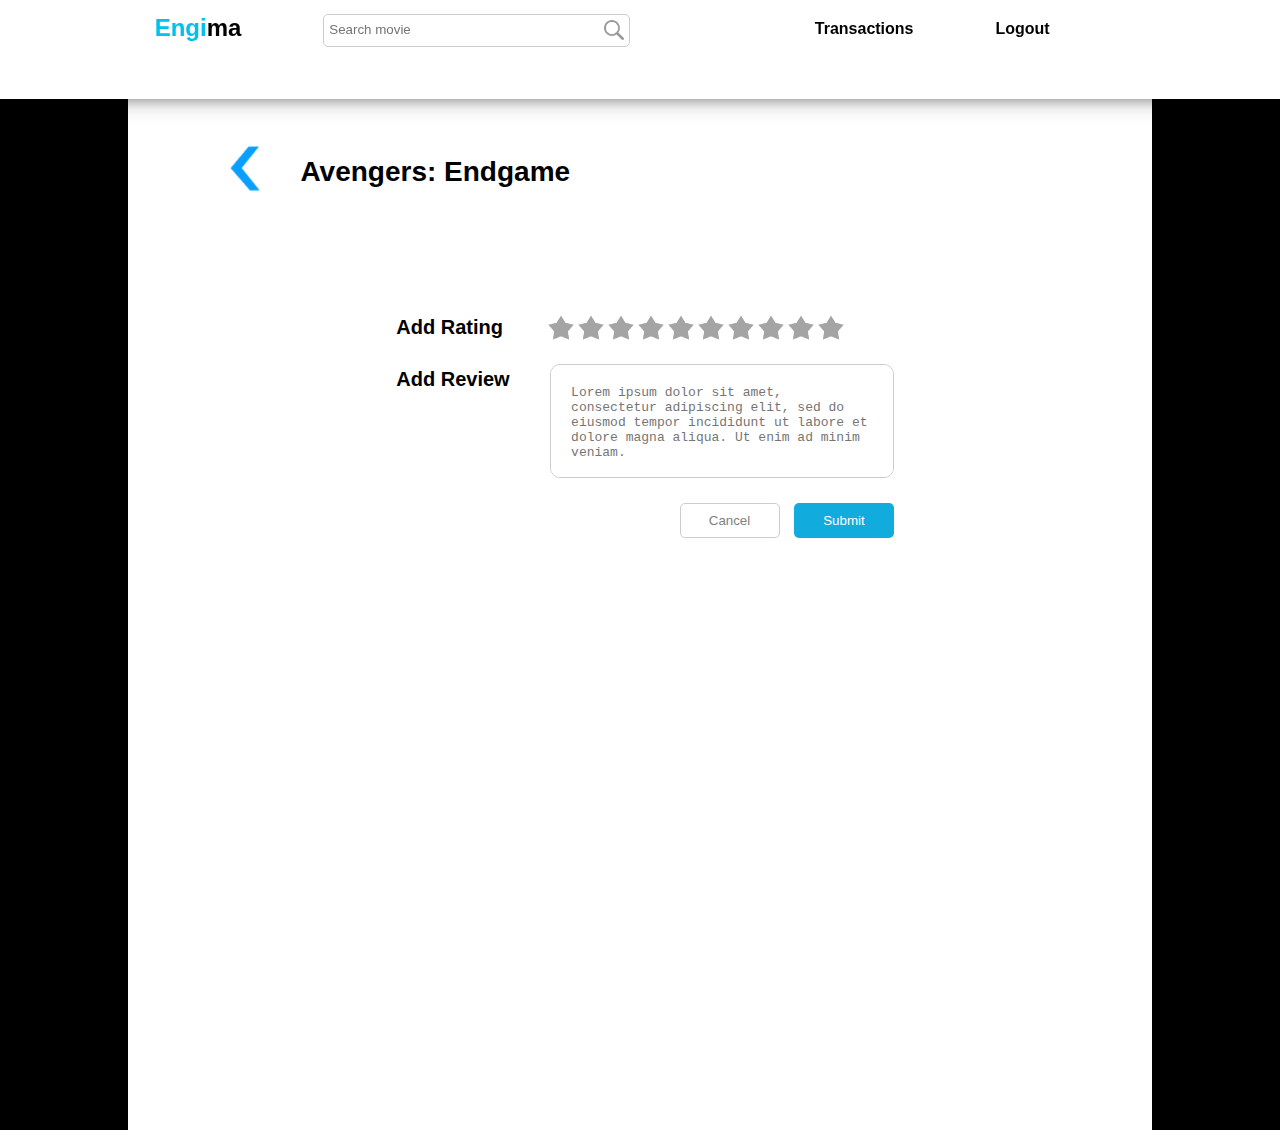
==== addReview.html @ 9c475125 "feat(addReview):" ====
<!DOCTYPE html>
<html>
    <head>
        <meta name="viewport" content="width=device-width, initial-scale=1">
        <link rel="stylesheet" type="text/css" href="css/pageTemplate.css">
        <link rel="stylesheet" type="text/css" href="css/addReview.css">
        <script src="js/addReview.js" defer></script>
    </head>

    <body>
        <div class="navbar">
            <div class="navbar-wrapper">
                <label class="navbar-button" id="navbar-title" onclick="location.href='homepage.html'"><span
                        id="homepage-title">Engi</span>ma</label>
                <div class="search-bar">
                    <input id="search-input" type="search" placeholder="Search movie">
                    <img class="navbar-button" id="search-icon" src="assets/search_icon.png" alt="Search icon">
                </div>
                <label class="navbar-button" id="transactions-button"
                    onclick="location.href='transactions.html'">Transactions</label>
                <label class="navbar-button" id="logout-button" onclick="location.href='php/logout.php'">Logout</label>
            </div>
        </div>
        </div>
        <div class="content">
            <div class="grid-container">
                <div class="grid-item">
                    <div class="ticket-info-container">
                        <div class="back-icon">
                            <img src="assets/back_icon.png">
                        </div>
                        <div class="ticket-info">
                            <label id="title">Avengers: Endgame</label>
                        </div>
                    </div>
                </div>
                <div class="grid-item">
                    <div class="grid-body">
                        <div class="grid-rating">
                            <label id="rating">Add Rating</label>
                        </div>
                        <div class="star-container">
                            <div class="star">
                                <img id="star0" class="star-icon" num="0" src="assets/star_icon_grey.png" onmouseover="changeImage(this)" onmouseout="reset()" onclick="setRating(this)">
                                <img id="star1" class="star-icon" num="1" src="assets/star_icon_grey.png" onmouseover="changeImage(this)" onmouseout="reset()" onclick="setRating(this)">
                                <img id="star2" class="star-icon" num="2" src="assets/star_icon_grey.png" onmouseover="changeImage(this)" onmouseout="reset()" onclick="setRating(this)">
                                <img id="star3" class="star-icon" num="3" src="assets/star_icon_grey.png" onmouseover="changeImage(this)" onmouseout="reset()" onclick="setRating(this)">
                                <img id="star4" class="star-icon" num="4" src="assets/star_icon_grey.png" onmouseover="changeImage(this)" onmouseout="reset()" onclick="setRating(this)">
                                <img id="star5" class="star-icon" num="5" src="assets/star_icon_grey.png" onmouseover="changeImage(this)" onmouseout="reset()" onclick="setRating(this)">
                                <img id="star6" class="star-icon" num="6" src="assets/star_icon_grey.png" onmouseover="changeImage(this)" onmouseout="reset()" onclick="setRating(this)">
                                <img id="star7" class="star-icon" num="7" src="assets/star_icon_grey.png" onmouseover="changeImage(this)" onmouseout="reset()" onclick="setRating(this)">
                                <img id="star8" class="star-icon" num="8" src="assets/star_icon_grey.png" onmouseover="changeImage(this)" onmouseout="reset()" onclick="setRating(this)">
                                <img id="star9" class="star-icon" num="9" src="assets/star_icon_grey.png" onmouseover="changeImage(this)" onmouseout="reset()" onclick="setRating(this)">
                                <input type="hidden" id="ratingStar" name="ratingStar" value=0>
                            </div>
                        </div>

                        <label id="review">Add Review</label>
                        <div class="grid-review">

                            <!-- <div></div> -->
                            <textarea id="reviewUser"
                            placeholder="Lorem ipsum dolor sit amet, consectetur adipiscing elit, sed do eiusmod tempor incididunt ut labore et dolore magna aliqua. Ut enim ad minim veniam."
                            name="review" required></textarea>
                        </div>

                        <div class="grid-button">
                            <div>
                                <button id="cancel" onclick="cancel();">Cancel</button>
                                <button id="submit" onclick="submit();">Submit</button>
                            </div>
                        </div>
                    </div>
                </div>
            </div>
        </div>
    </body>
</html>
---- css/pageTemplate.css ----
html {
    min-width: 800px;
    min-height: 100%;
    height: 100%;
}

body {
    background-color: black;
    box-sizing: border-box;
    font-family: Arial, Helvetica, sans-serif;
    margin: 0;
    padding: 0;
    min-height: 100%;
    height: 100%;
    overflow: visible;
}

button {
    border: none;
}

button:hover {
    cursor: pointer;
}

button:focus {
    outline: 0;
}

/* clear X in search field from IE */
input[type="search"]::-ms-clear {
    display: none;
    width : 0;
    height: 0;
}

input[type="search"]::-ms-reveal {
    display: none;
    width : 0;
    height: 0;
}

/* clear X  in search field from Chrome */
input[type="search"]::-webkit-search-decoration,
input[type="search"]::-webkit-search-cancel-button,
input[type="search"]::-webkit-search-results-button,
input[type="search"]::-webkit-search-results-decoration {
    display: none;
}


.navbar {
    background-color: white;
    box-shadow: 0 4px 8px 0 rgba(0, 0, 0, 0.2), 0 6px 20px 0 rgba(0, 0, 0, 0.19);
    position: fixed;
    top: 0;
    left: 0;
    width: 100%;
    height: 11%;
    min-height: 70px;
    z-index: 2;
    overflow: visible;
}

.navbar-wrapper{
    display: inline-flex;
    direction: column;
    flex-wrap: wrap;
    justify-content: flex-end;
    flex-grow: 1;
    margin-left: 10%;
    margin-top: 1.1%;
    width: 80%;
    min-height: 70px;
}

.content {
    background-color: white;
    margin-left: 10%;
    margin-right: 10%;
    padding-top: 10%;
    padding-left: 8%;
    padding-bottom: 8%;
    min-height: 100%;
    height: auto;
    z-index: 1;
}

.search-bar {
    border: 1.5px solid #ccc;
    border-radius: 5px;
    box-sizing: border-box;
    display: flex;
    direction: row;
    margin-right: 18%;
    width: 30%;
    min-width: 150px;
    height: 50%;
}

.navbar-button {
    cursor: pointer;
    font-weight: bold;
}

.navbar-button:focus {
    outline: 0;
}

#navbar-title {
    margin-right: 8%;
    font-size: 1.5rem;
}

#homepage-title {
    color: rgb(0,193,236);
}

#search-input {
    border: none;
    border-radius: 5px;
    box-sizing: border-box;
    display: inline-block;
    padding-top: 7px;
    padding-left: 5px;
    padding-bottom: 5px;
    padding-right: 3px;
    width: 92%;
    height: 100%;
}

#search-input:focus {
    outline: 0;
}

#search-icon {
    padding-top: 5px;
    padding-right: 5px;
    padding-bottom: 6px;
    width: 20px;
    height: 20px;
    opacity: 0.4;
}

#transactions-button {
    font-size: 1rem;
    margin-top: 6px;
    margin-right: 8%;
    margin-bottom: 0;
    height: 1rem;
}

#logout-button {
    font-size: 1rem;
    margin-top: 6px;
    margin-right: 10%;
    height: 1rem;
}
---- css/addReview.css ----
img {
    max-height: 100%;
    max-width: 100%;
}

.grid-container {
    box-sizing: border-box;
    display: grid;
    grid-template-rows: 100px auto;
    grid-gap: 20px;
    margin-top: 2%;
    margin-right: 10%;
    min-height: 100%;
    min-width: 0;
}

.ticket-info-container {
    background-size: cover;
    background-position: center;
    display: grid;
    grid-template-columns: 30px auto;
    margin-right: 60.5%;
    min-height: 0;
    min-width: 0;
}

.back-icon {
    overflow: hidden;
    cursor: pointer;
}

.grid-item {
    box-sizing: border-box;
    display: flex;
    justify-content: space-between;
    /* margin-right: 25%; */
    height: 100%;
    min-height: 0;
    min-width: 0;
    /* overflow: auto; */
}

.grid-body {
    box-sizing: border-box;
    display: inline-grid;
    grid-template-rows: 40px 130px 100px;
    grid-template-columns: 150px auto;
    /* grid-area:
    "a b"
    "c d"
    "e e"; */
    /* gap: 15px; */
    /* margin-left: minmax(10%, 22%); */
    margin-top: -15%;
    padding: 20%;
    width: fit-content;
    min-height: 0;
    min-width: 100%;
}

.grid-rating {
    /* display: grid;
    grid-template-columns: 115px 390px; */
    display: flex;
    flex-direction: wrap;
    justify-content: space-between;
    white-space: nowrap;
    /* margin-bottom: 10px; */
    /* margin-left: 42%; */
    margin-right: 30px;
    min-height: 0;
    min-width: 0;
}

.grid-review {
    /* display: grid;
    grid-template-columns: 125px 40px 410px; */
    display: flex;
    flex-direction: row;
    justify-content: space-between;
    white-space: nowrap;
    margin-top: 4.5%;
    /* margin-left: 42%; */
    /* margin-left: 20px; */
    min-height: 0;
    min-width: 0;
}

.grid-button {
    /* position: relative; */
    display: grid;
    grid-area: 3 / 1 / span 1 / span 2;
    flex-wrap: row;
    /* justify-content: space-between; */
    justify-content: flex-end;
    margin-top: 5%;
    /* margin-right: -6.9%; */
    height: auto;
    width: auto;
    min-height: 0;
    min-width: 0;
}

.star-container {
    height: 100%;
    cursor: pointer;
    /* width: 100px; */
    /* margin-left: 8%; */
    /* margin-left: 30px; */
}

.star {
    display: flex;
    flex-direction: row;
    width: 300px;
}

.star-icon {
    width: 30px;
}

.ticket-info {
    margin-top: 10px;
    margin-left: 40px;
    font-weight: bold;
    width: 100%;
}

#reviewUser{
    position: relative;
    width: calc(100%);
    height: calc(100%);
    padding: 20px;
    margin-left: 1.1%;
    text-align: left;
    vertical-align: top;
    display: inline-block;
    outline: none;
    overflow: auto;
    border: 1px solid #ccc;
    box-sizing: border-box;
    border-radius: 10px;
    font-size: 13px;
    min-height: 28px;
    min-width: 20px;
    resize: none;
}

#title {
    font-size: 1.75rem;
    white-space: nowrap;
}

#rating {
    font-size: 1.25rem;
    font-weight: bold;
    margin-top: 8px;
    white-space: nowrap;
}

#review {
    /* display: flex;
    justify-content: flex-end; */
    font-size: 1.25rem;
    font-weight: bold;
    margin-top: 20px;
    margin-right: 30px;
    white-space: nowrap;
}

#cancel {
    /* position: absolute; */
    /* right: 130px; */
    background-color: #FFFFFF;
    border: 1px solid #ccc;
    /* margin-right: -6.9%; */
    margin-right: 10px;
    border-radius: 5px;
    color: grey;
    width: 100px;
    height: 35px;
}

#submit {
    /* position: absolute; */
    /* right: 0px; */
    background-color: #12abde;
    border-radius: 5px;
    /* margin-right: -6.9%; */
    color: white;
    width: 100px;
    height: 35px;
}
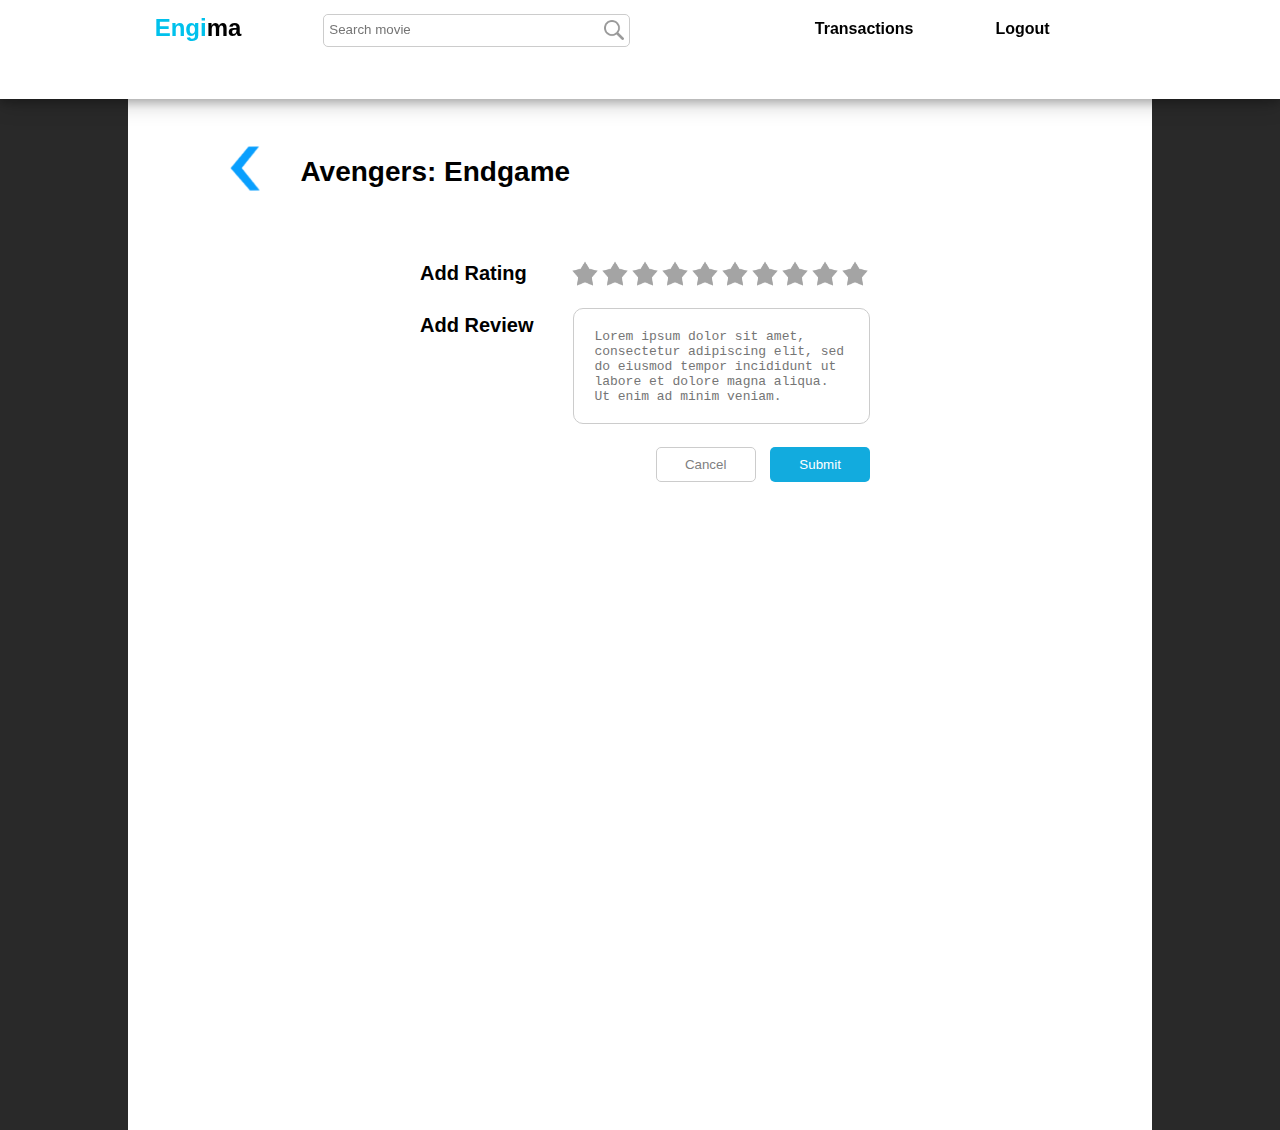
==== commit 4f89cdad: "fix review" ====
--- a/addReview.html
+++ b/addReview.html
@@ -35,42 +35,43 @@
                     </div>
                 </div>
                 <div class="grid-item">
-                    <div class="grid-body">
-                        <div class="grid-rating">
-                            <label id="rating">Add Rating</label>
-                        </div>
-                        <div class="star-container">
-                            <div class="star">
-                                <img id="star0" class="star-icon" num="0" src="assets/star_icon_grey.png" onmouseover="changeImage(this)" onmouseout="reset()" onclick="setRating(this)">
-                                <img id="star1" class="star-icon" num="1" src="assets/star_icon_grey.png" onmouseover="changeImage(this)" onmouseout="reset()" onclick="setRating(this)">
-                                <img id="star2" class="star-icon" num="2" src="assets/star_icon_grey.png" onmouseover="changeImage(this)" onmouseout="reset()" onclick="setRating(this)">
-                                <img id="star3" class="star-icon" num="3" src="assets/star_icon_grey.png" onmouseover="changeImage(this)" onmouseout="reset()" onclick="setRating(this)">
-                                <img id="star4" class="star-icon" num="4" src="assets/star_icon_grey.png" onmouseover="changeImage(this)" onmouseout="reset()" onclick="setRating(this)">
-                                <img id="star5" class="star-icon" num="5" src="assets/star_icon_grey.png" onmouseover="changeImage(this)" onmouseout="reset()" onclick="setRating(this)">
-                                <img id="star6" class="star-icon" num="6" src="assets/star_icon_grey.png" onmouseover="changeImage(this)" onmouseout="reset()" onclick="setRating(this)">
-                                <img id="star7" class="star-icon" num="7" src="assets/star_icon_grey.png" onmouseover="changeImage(this)" onmouseout="reset()" onclick="setRating(this)">
-                                <img id="star8" class="star-icon" num="8" src="assets/star_icon_grey.png" onmouseover="changeImage(this)" onmouseout="reset()" onclick="setRating(this)">
-                                <img id="star9" class="star-icon" num="9" src="assets/star_icon_grey.png" onmouseover="changeImage(this)" onmouseout="reset()" onclick="setRating(this)">
-                                <input type="hidden" id="ratingStar" name="ratingStar" value=0>
+                    <form enctype="multipart/form-data" id="registerForm" class="register-form" method="POST">
+                        <div class="grid-body">
+                            <div class="grid-rating">
+                                <label id="rating">Add Rating</label>
+                            </div>
+                            <div class="star-container">
+                                <div class="star">
+                                    <img id="star0" class="star-icon" num="0" src="assets/star_icon_grey.png" onmouseover="changeImage(this)" onmouseout="reset()" onclick="setRating(this)">
+                                    <img id="star1" class="star-icon" num="1" src="assets/star_icon_grey.png" onmouseover="changeImage(this)" onmouseout="reset()" onclick="setRating(this)">
+                                    <img id="star2" class="star-icon" num="2" src="assets/star_icon_grey.png" onmouseover="changeImage(this)" onmouseout="reset()" onclick="setRating(this)">
+                                    <img id="star3" class="star-icon" num="3" src="assets/star_icon_grey.png" onmouseover="changeImage(this)" onmouseout="reset()" onclick="setRating(this)">
+                                    <img id="star4" class="star-icon" num="4" src="assets/star_icon_grey.png" onmouseover="changeImage(this)" onmouseout="reset()" onclick="setRating(this)">
+                                    <img id="star5" class="star-icon" num="5" src="assets/star_icon_grey.png" onmouseover="changeImage(this)" onmouseout="reset()" onclick="setRating(this)">
+                                    <img id="star6" class="star-icon" num="6" src="assets/star_icon_grey.png" onmouseover="changeImage(this)" onmouseout="reset()" onclick="setRating(this)">
+                                    <img id="star7" class="star-icon" num="7" src="assets/star_icon_grey.png" onmouseover="changeImage(this)" onmouseout="reset()" onclick="setRating(this)">
+                                    <img id="star8" class="star-icon" num="8" src="assets/star_icon_grey.png" onmouseover="changeImage(this)" onmouseout="reset()" onclick="setRating(this)">
+                                    <img id="star9" class="star-icon" num="9" src="assets/star_icon_grey.png" onmouseover="changeImage(this)" onmouseout="reset()" onclick="setRating(this)">
+                                    <input type="hidden" id="ratingStar" name="ratingStar" value=0>
+                                </div>
+                            </div>
+
+                            <label id="review">Add Review</label>
+                            <div class="grid-review">
+                                <textarea id="reviewUser"
+                                placeholder="Lorem ipsum dolor sit amet, consectetur adipiscing elit, sed do eiusmod tempor incididunt ut labore et dolore magna aliqua. Ut enim ad minim veniam."
+                                name="review" required></textarea>
+                            </div>
+                            <input type="hidden" id="reviewInput" name="reviewInput" value="">
+
+                            <div class="grid-button">
+                                <div>
+                                    <button id="cancel" onclick="cancel();">Cancel</button>
+                                    <button id="submit" onclick="submit();">Submit</button>
+                                </div>
                             </div>
                         </div>
-
-                        <label id="review">Add Review</label>
-                        <div class="grid-review">
-
-                            <!-- <div></div> -->
-                            <textarea id="reviewUser"
-                            placeholder="Lorem ipsum dolor sit amet, consectetur adipiscing elit, sed do eiusmod tempor incididunt ut labore et dolore magna aliqua. Ut enim ad minim veniam."
-                            name="review" required></textarea>
-                        </div>
-
-                        <div class="grid-button">
-                            <div>
-                                <button id="cancel" onclick="cancel();">Cancel</button>
-                                <button id="submit" onclick="submit();">Submit</button>
-                            </div>
-                        </div>
-                    </div>
+                    </form>
                 </div>
             </div>
         </div>
--- a/css/pageTemplate.css
+++ b/css/pageTemplate.css
@@ -5,7 +5,7 @@
 }
 
 body {
-    background-color: black;
+    background-color: #292929;
     box-sizing: border-box;
     font-family: Arial, Helvetica, sans-serif;
     margin: 0;
@@ -28,24 +28,24 @@
 }
 
 /* clear X in search field from IE */
-input[type="search"]::-ms-clear {
-    display: none;
-    width : 0;
-    height: 0;
+input[type="search"]::-ms-clear {  
+    display: none; 
+    width : 0; 
+    height: 0; 
 }
 
-input[type="search"]::-ms-reveal {
-    display: none;
-    width : 0;
-    height: 0;
+input[type="search"]::-ms-reveal {  
+    display: none; 
+    width : 0; 
+    height: 0; 
 }
 
 /* clear X  in search field from Chrome */
 input[type="search"]::-webkit-search-decoration,
 input[type="search"]::-webkit-search-cancel-button,
 input[type="search"]::-webkit-search-results-button,
-input[type="search"]::-webkit-search-results-decoration {
-    display: none;
+input[type="search"]::-webkit-search-results-decoration { 
+    display: none; 
 }
 
 
--- a/css/addReview.css
+++ b/css/addReview.css
@@ -32,7 +32,7 @@
 .grid-item {
     box-sizing: border-box;
     display: flex;
-    justify-content: space-between;
+    justify-content: center;
     /* margin-right: 25%; */
     height: 100%;
     min-height: 0;
@@ -52,7 +52,7 @@
     /* gap: 15px; */
     /* margin-left: minmax(10%, 22%); */
     margin-top: -15%;
-    padding: 20%;
+    /* padding: 20%; */
     width: fit-content;
     min-height: 0;
     min-width: 100%;
